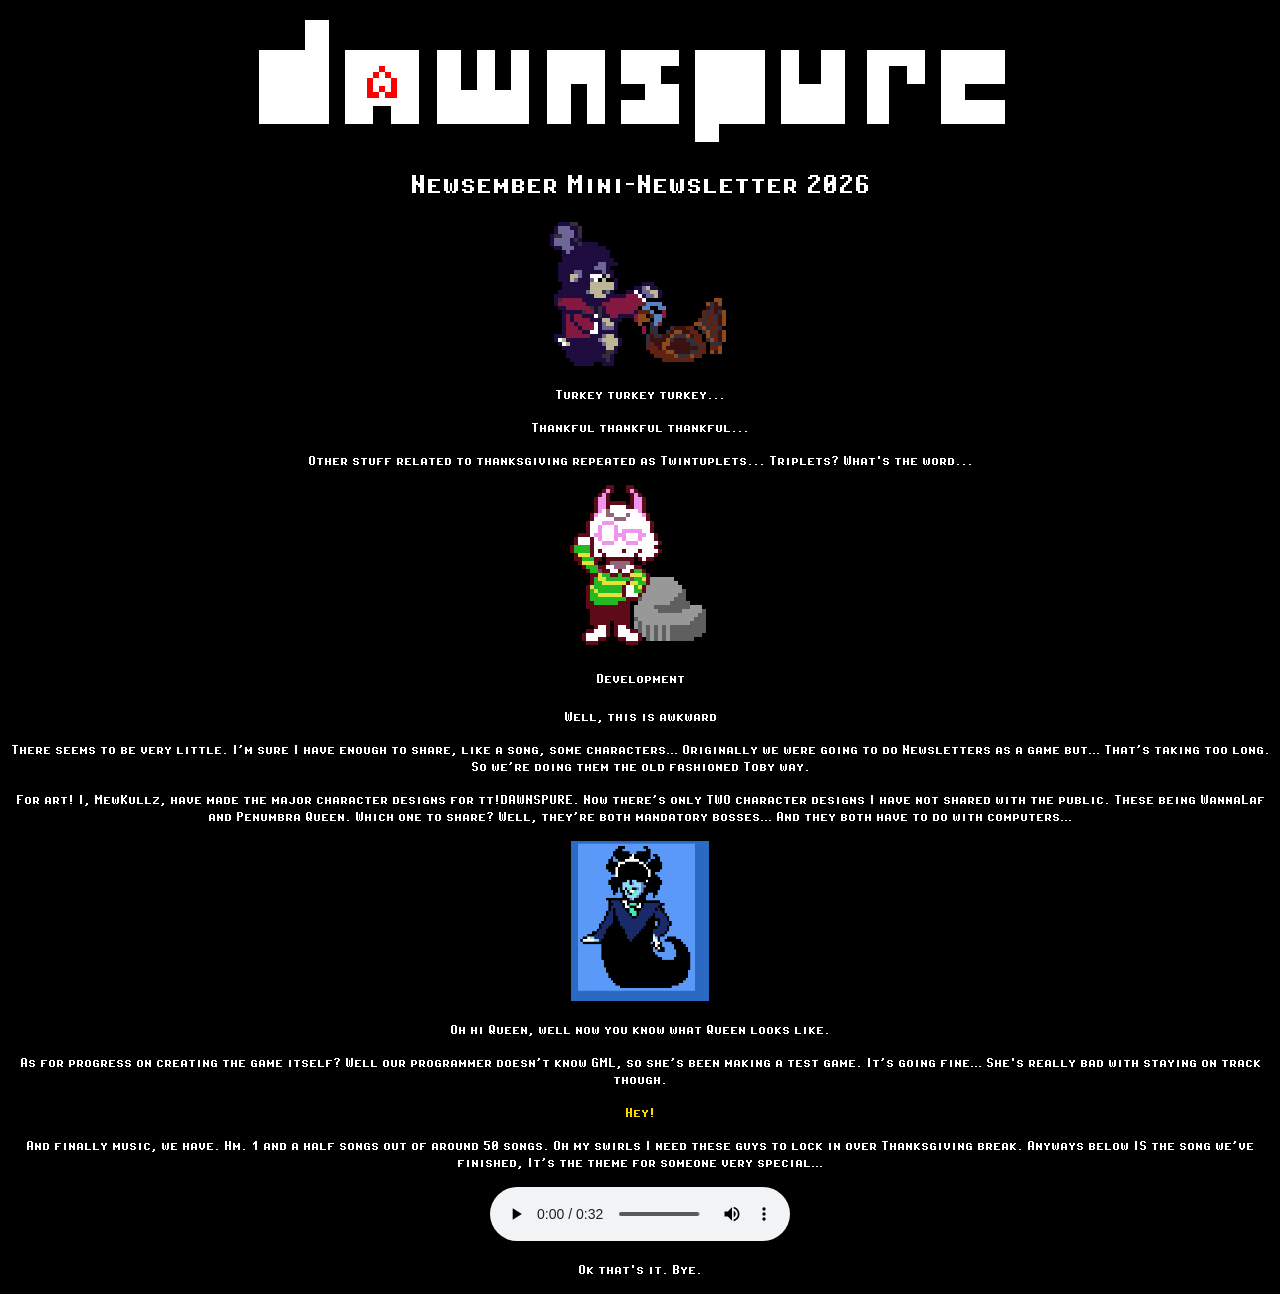
==== index.html @ bab5bdd1 "Update index.html" ====
<!DOCTYPE html>
<html>
<head>
    <title>DAWNSPURE Newsletter</title>
    <link rel="icon" type="image/x-icon" href="favicon.ico">
    <style>
        @font-face {
        font-family: 'UTDR';
        src: url('utdr.ttf') format('truetype');
        font-weight: normal;
        }

        body {
            font-family: 'UTDR', monospace;
        }
    </style>
</head>
<body style="background-color:black;">
    <center>
        <img src="dawnstitle.png" alt="Dawnspure Title Logo">
    </center>
    <h1 style="text-align:center;color:white;">Newsember Mini-Newsletter 2026</h1>
    <div>
        <center>
            <img src="dtpet.gif" alt="Dess petting a turkey" style="width:180px;height:144px;">
        </center>
    </div>
    <p style="text-align:center;color:white;">Turkey turkey turkey...</p>
    <p style="text-align:center;color:white;">Thankful thankful thankful...</p>
    <p style="text-align:center;color:white;">Other stuff related to thanksgiving repeated as Twintuplets... Triplets? What's the word...</p>
    <div>
        <center>
            <img src="AThink.gif" alt="Azzy thinking on a rock" style="width:140px;height:160px;">
        </center>
    </div>
    <h4 style="text-align:center;color:white;">Development</h4>
    <p style="text-align:center;color:white;">Well, this is awkward</p>
    <p style="text-align:center;color:white;">There seems to be very little. I’m sure I have enough to share, like a song, some characters… Originally we were going to do Newsletters as a game but… That’s taking too long. So we’re doing them the old fashioned Toby way.</p>
    <p style="text-align:center;color:white;">For art! I, MewKullz, have made the major character designs for tt!DAWNSPURE. Now there’s only TWO character designs I have not shared with the public. These being WannaLaf and Penumbra Queen. Which one to share? Well, they’re both mandatory bosses… And they both have to do with computers…</p>
    <div>
        <center>
            <img src="Queen.png" alt="Queen's sprite with a blue background" style="width:138px;height:160px;">
        </center>
    </div>
    <p style="text-align:center;color:white;">Oh hi Queen, well now you know what Queen looks like.</p>
    <p style="text-align:center;color:white;">As for progress on creating the game itself? Well our programmer doesn’t know GML, so she’s been making a test game. It’s going fine… She's really bad with staying on track though.</p>
    <p style="text-align:center;color:gold;font-size:8;">Hey!</p>
    <p style="text-align:center;color:white;">And finally music, we have. Hm. 1 and a half songs out of around 50 songs. Oh my swirls I need these guys to lock in over Thanksgiving break. Anyways below IS the song we’ve finished, It’s the theme for someone very special…</p>
    <center>
        <audio controls>
            <source src="BEYOND.ogg" type="audio/ogg">
            Your browser does not support the audio element.
        </audio>
    </center>
    <p style="text-align:center;color:white;">Ok that's it. Bye.</p>
</body>
</html>
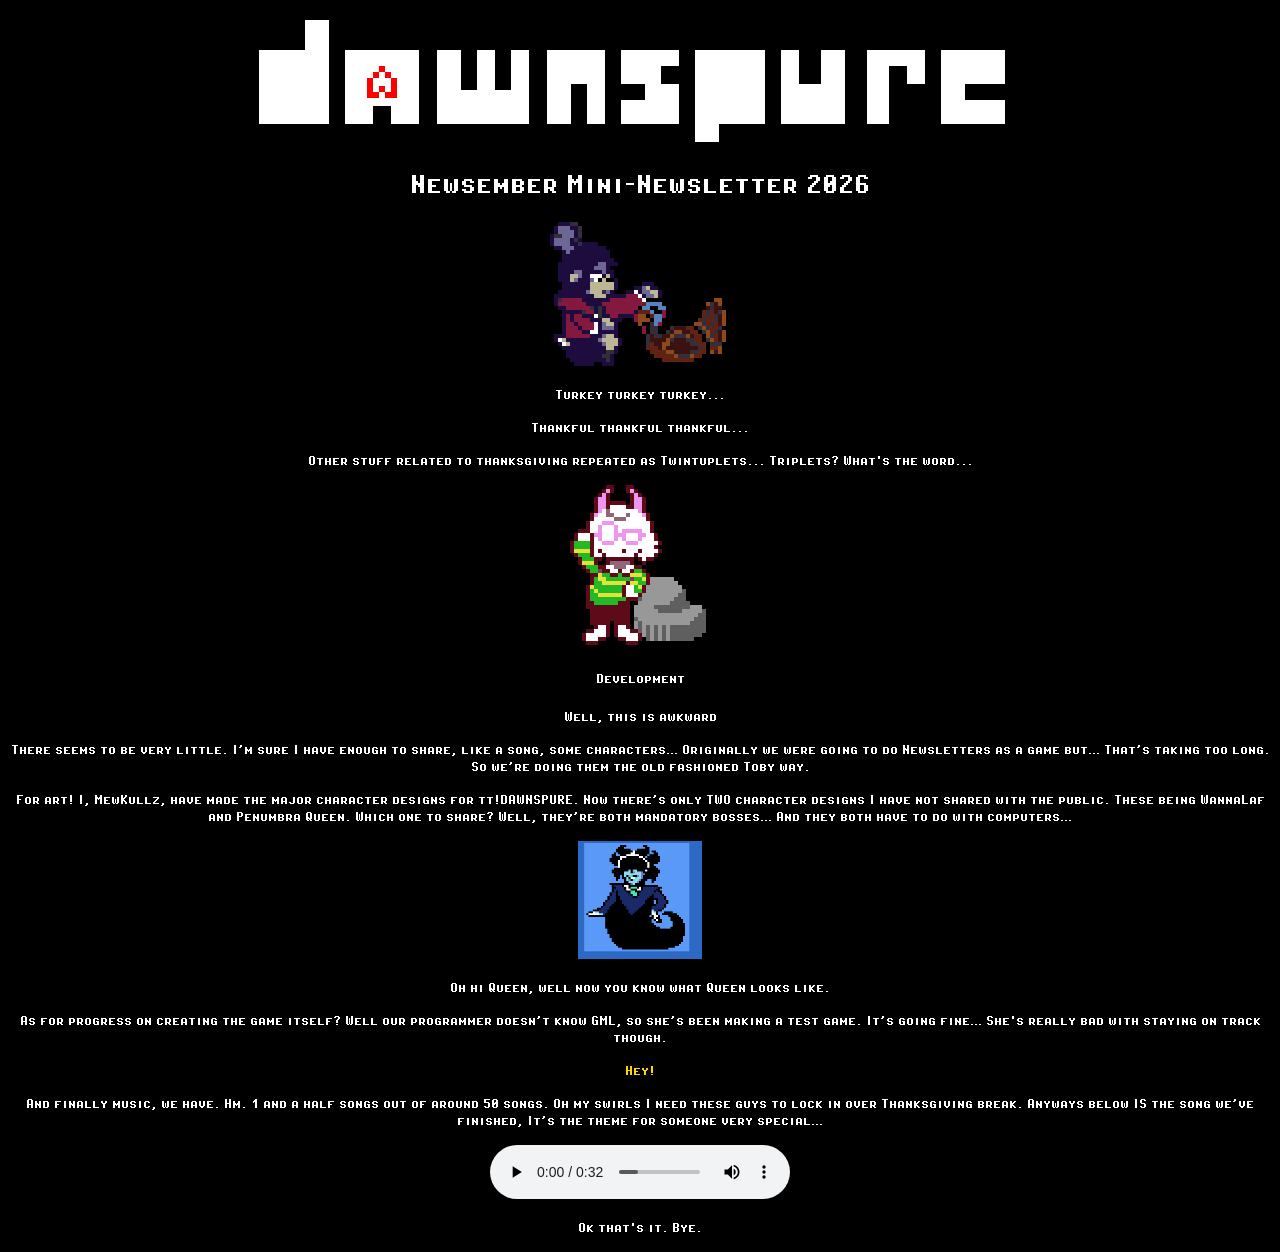
==== commit 50a364ad: "Update index.html" ====
--- a/index.html
+++ b/index.html
@@ -39,7 +39,7 @@
     <p style="text-align:center;color:white;">For art! I, MewKullz, have made the major character designs for tt!DAWNSPURE. Now there’s only TWO character designs I have not shared with the public. These being WannaLaf and Penumbra Queen. Which one to share? Well, they’re both mandatory bosses… And they both have to do with computers…</p>
     <div>
         <center>
-            <img src="Queen.png" alt="Queen's sprite with a blue background" style="width:138px;height:160px;">
+            <img src="Queen.png" alt="Queen's sprite with a blue background" style="width:124px;height:118px;">
         </center>
     </div>
     <p style="text-align:center;color:white;">Oh hi Queen, well now you know what Queen looks like.</p>
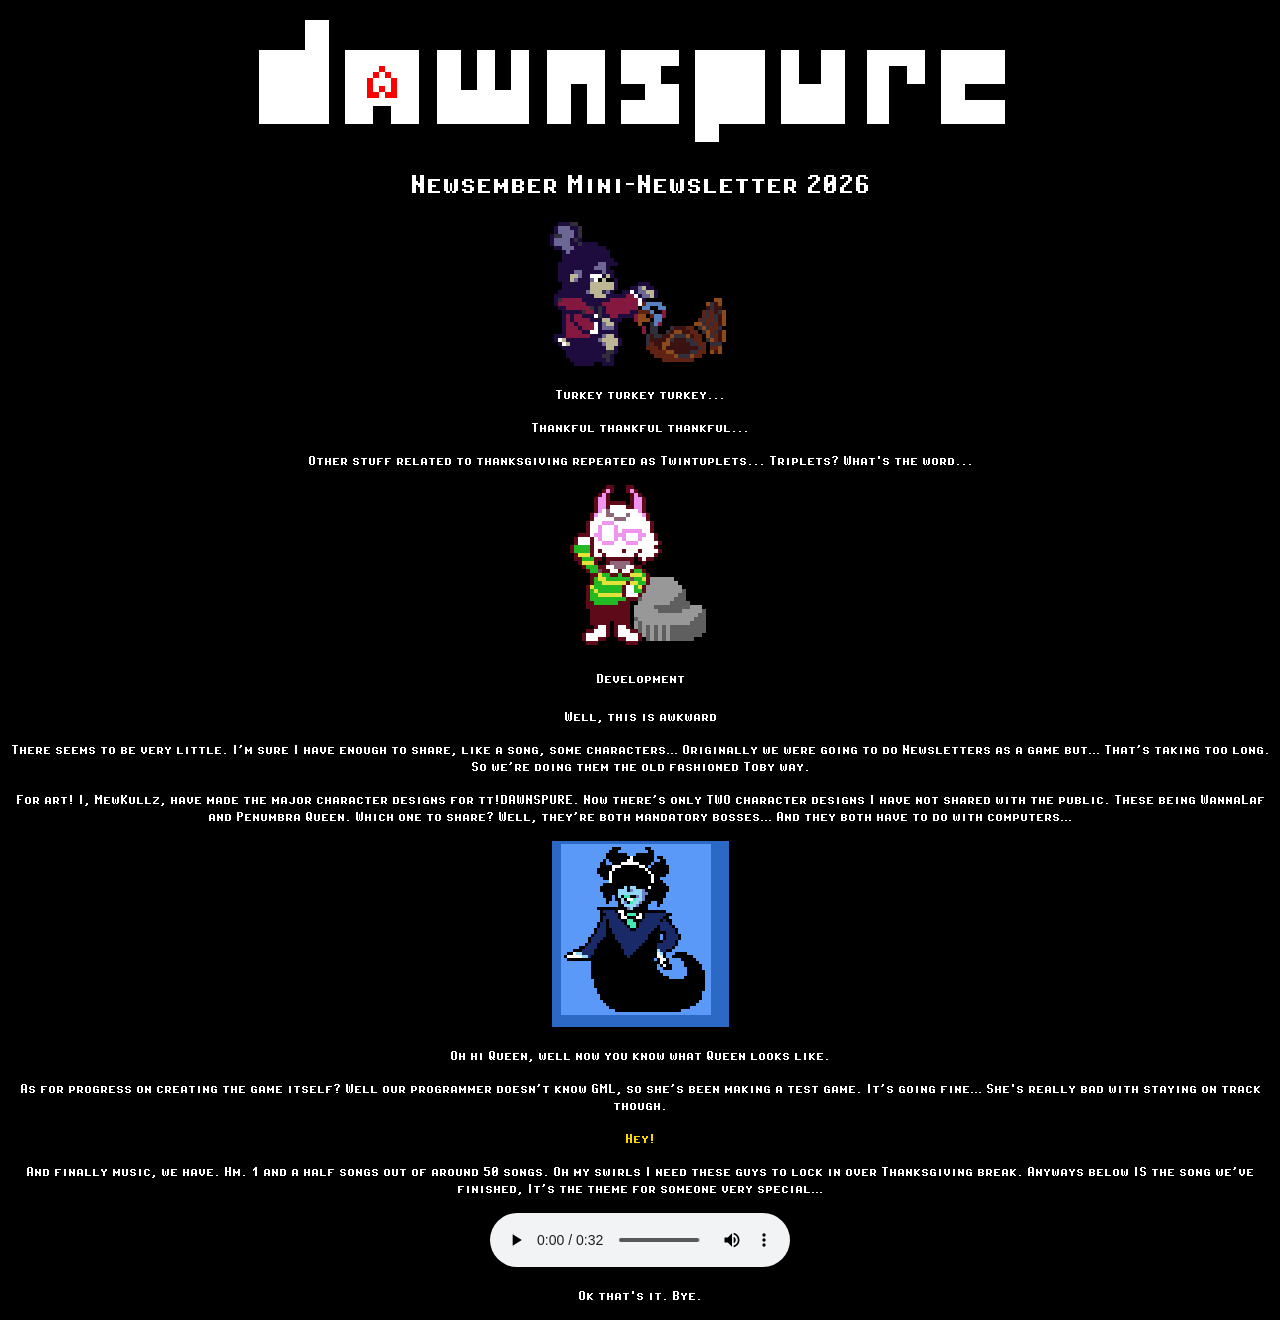
==== commit dc9ef347: "Update index.html" ====
--- a/index.html
+++ b/index.html
@@ -39,7 +39,7 @@
     <p style="text-align:center;color:white;">For art! I, MewKullz, have made the major character designs for tt!DAWNSPURE. Now there’s only TWO character designs I have not shared with the public. These being WannaLaf and Penumbra Queen. Which one to share? Well, they’re both mandatory bosses… And they both have to do with computers…</p>
     <div>
         <center>
-            <img src="Queen.png" alt="Queen's sprite with a blue background" style="width:124px;height:118px;">
+            <img src="Queen.png" alt="Queen's sprite with a blue background" style="width:177px;height:186px;">
         </center>
     </div>
     <p style="text-align:center;color:white;">Oh hi Queen, well now you know what Queen looks like.</p>
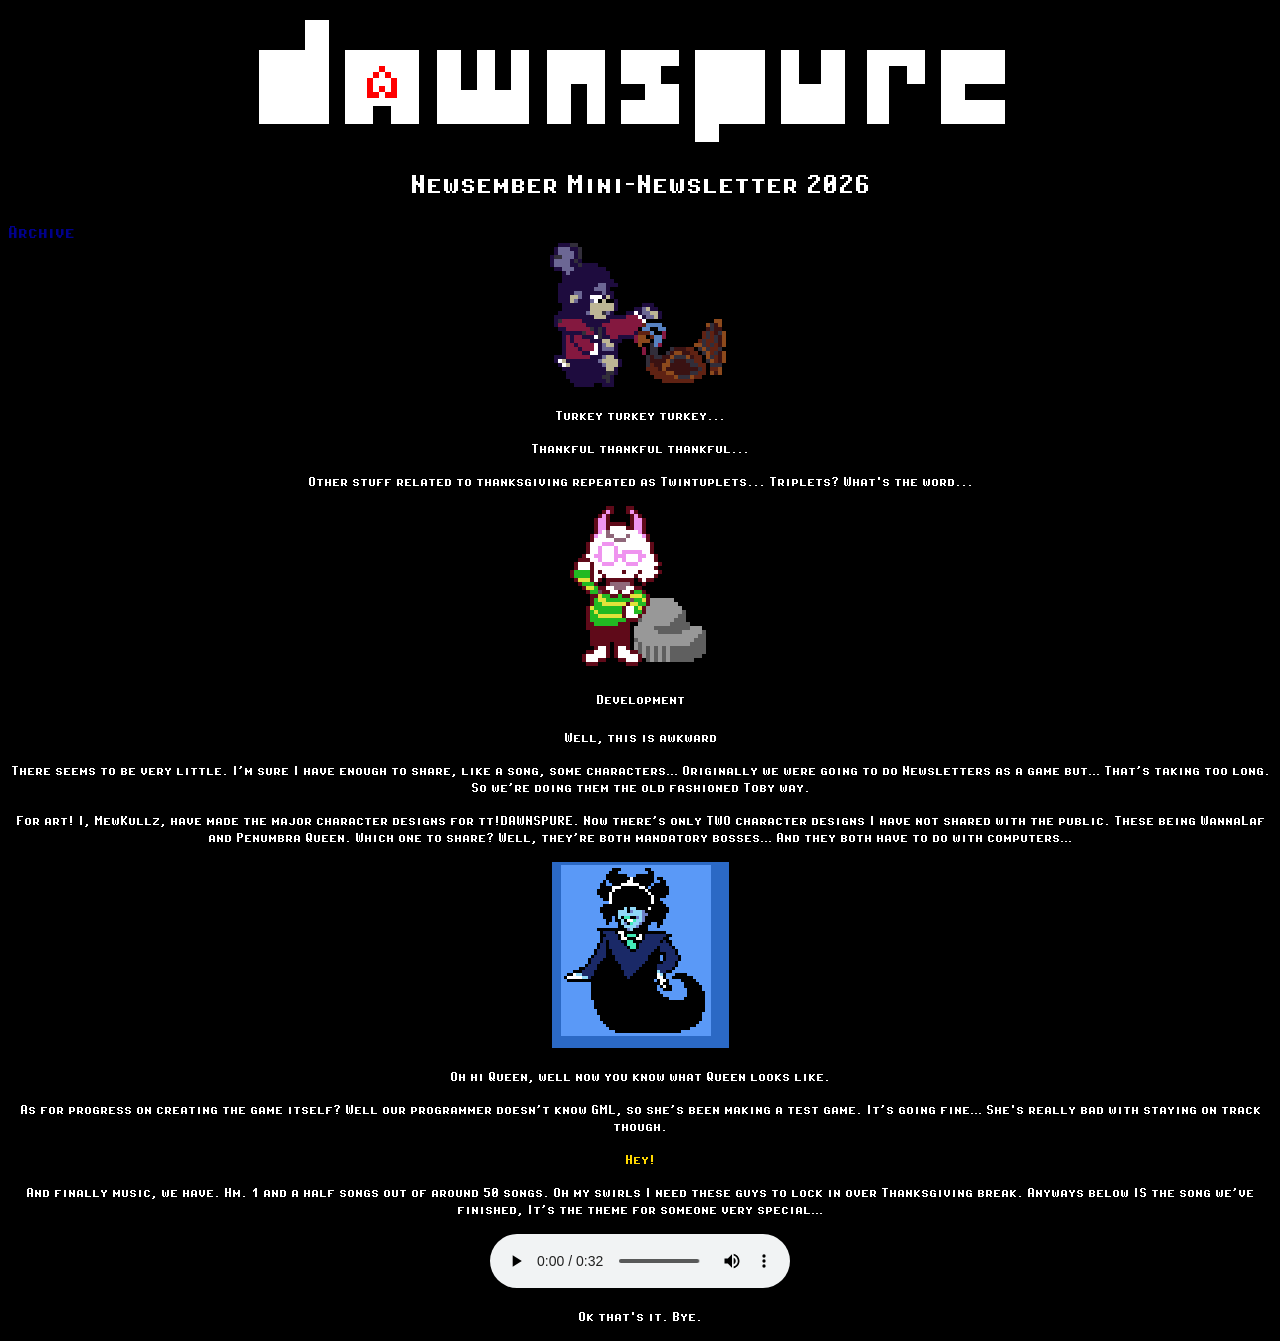
==== commit 7da195c3: "Added link to archive" ====
--- a/index.html
+++ b/index.html
@@ -20,6 +20,7 @@
         <img src="dawnstitle.png" alt="Dawnspure Title Logo">
     </center>
     <h1 style="text-align:center;color:white;">Newsember Mini-Newsletter 2026</h1>
+    <a href="/dawnspure-news/archive" style="text-align:center;color:darkblue;font-size:20px;text-decoration:none;">Archive</a>
     <div>
         <center>
             <img src="dtpet.gif" alt="Dess petting a turkey" style="width:180px;height:144px;">
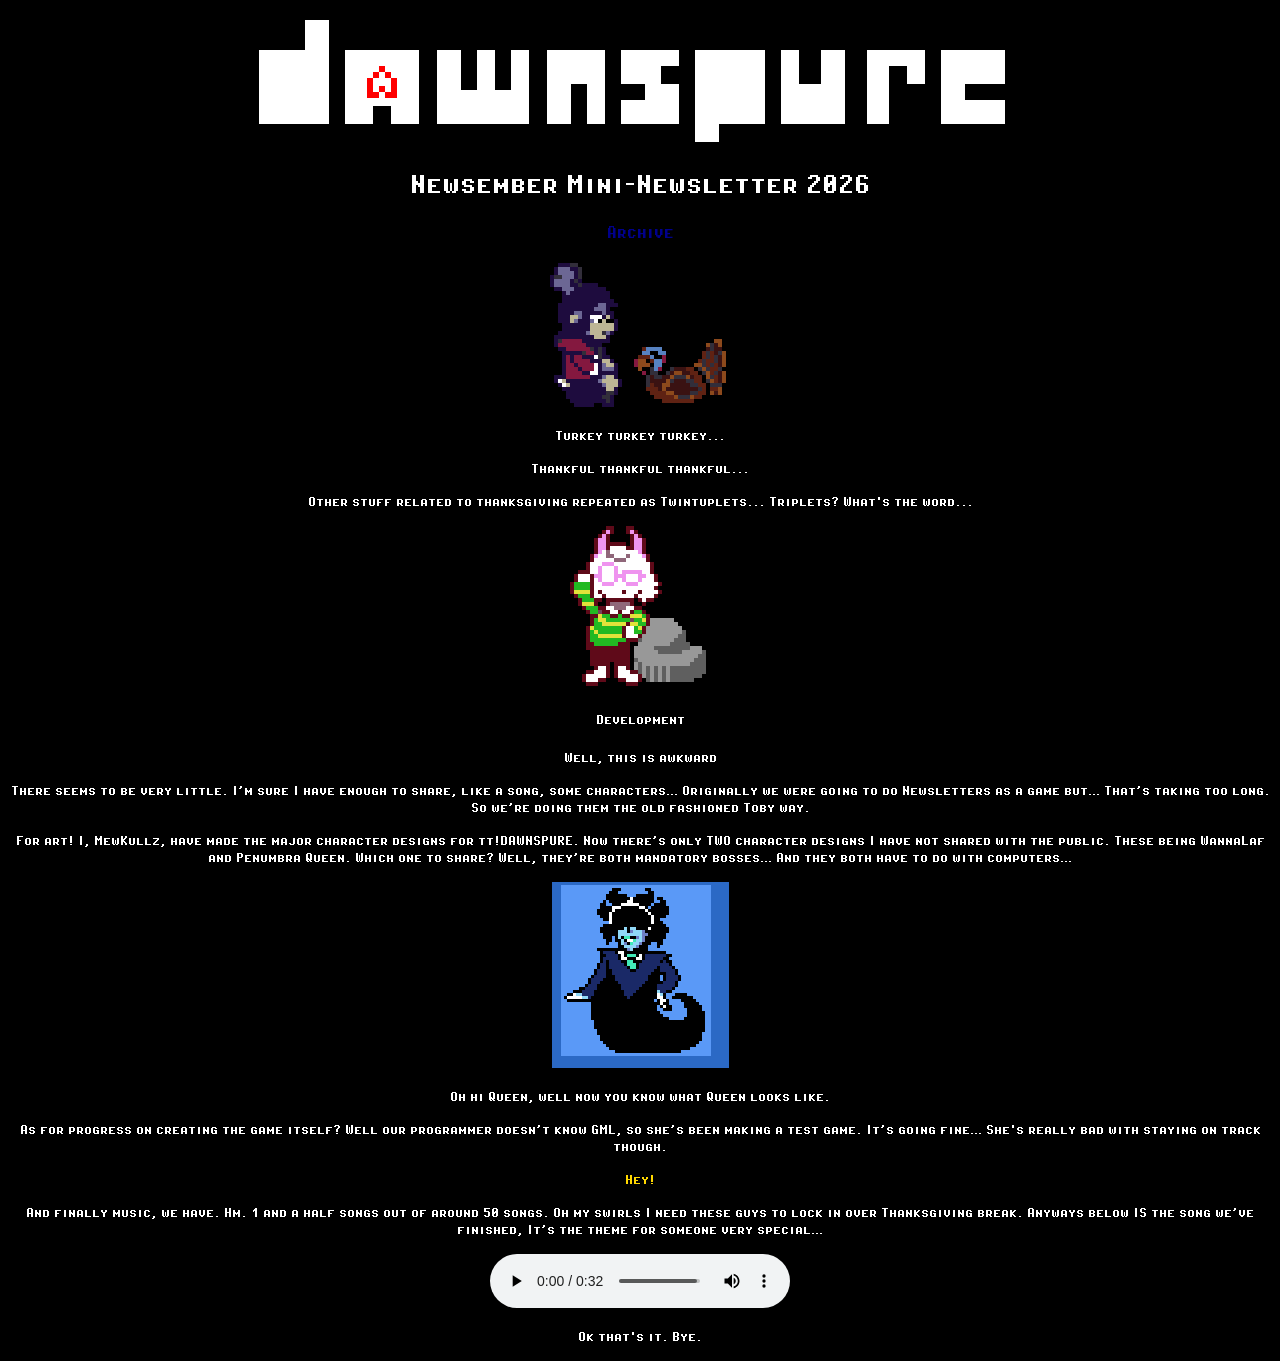
==== commit 4401017f: "Attempt 1 fix archvie" ====
--- a/index.html
+++ b/index.html
@@ -20,7 +20,7 @@
         <img src="dawnstitle.png" alt="Dawnspure Title Logo">
     </center>
     <h1 style="text-align:center;color:white;">Newsember Mini-Newsletter 2026</h1>
-    <a href="/dawnspure-news/archive" style="text-align:center;color:darkblue;font-size:20px;text-decoration:none;">Archive</a>
+    <a href="/dawnspure-news/archive"></a><p style="text-align:center;color:darkblue;font-size:20px;text-decoration:none;">Archive</a> 
     <div>
         <center>
             <img src="dtpet.gif" alt="Dess petting a turkey" style="width:180px;height:144px;">
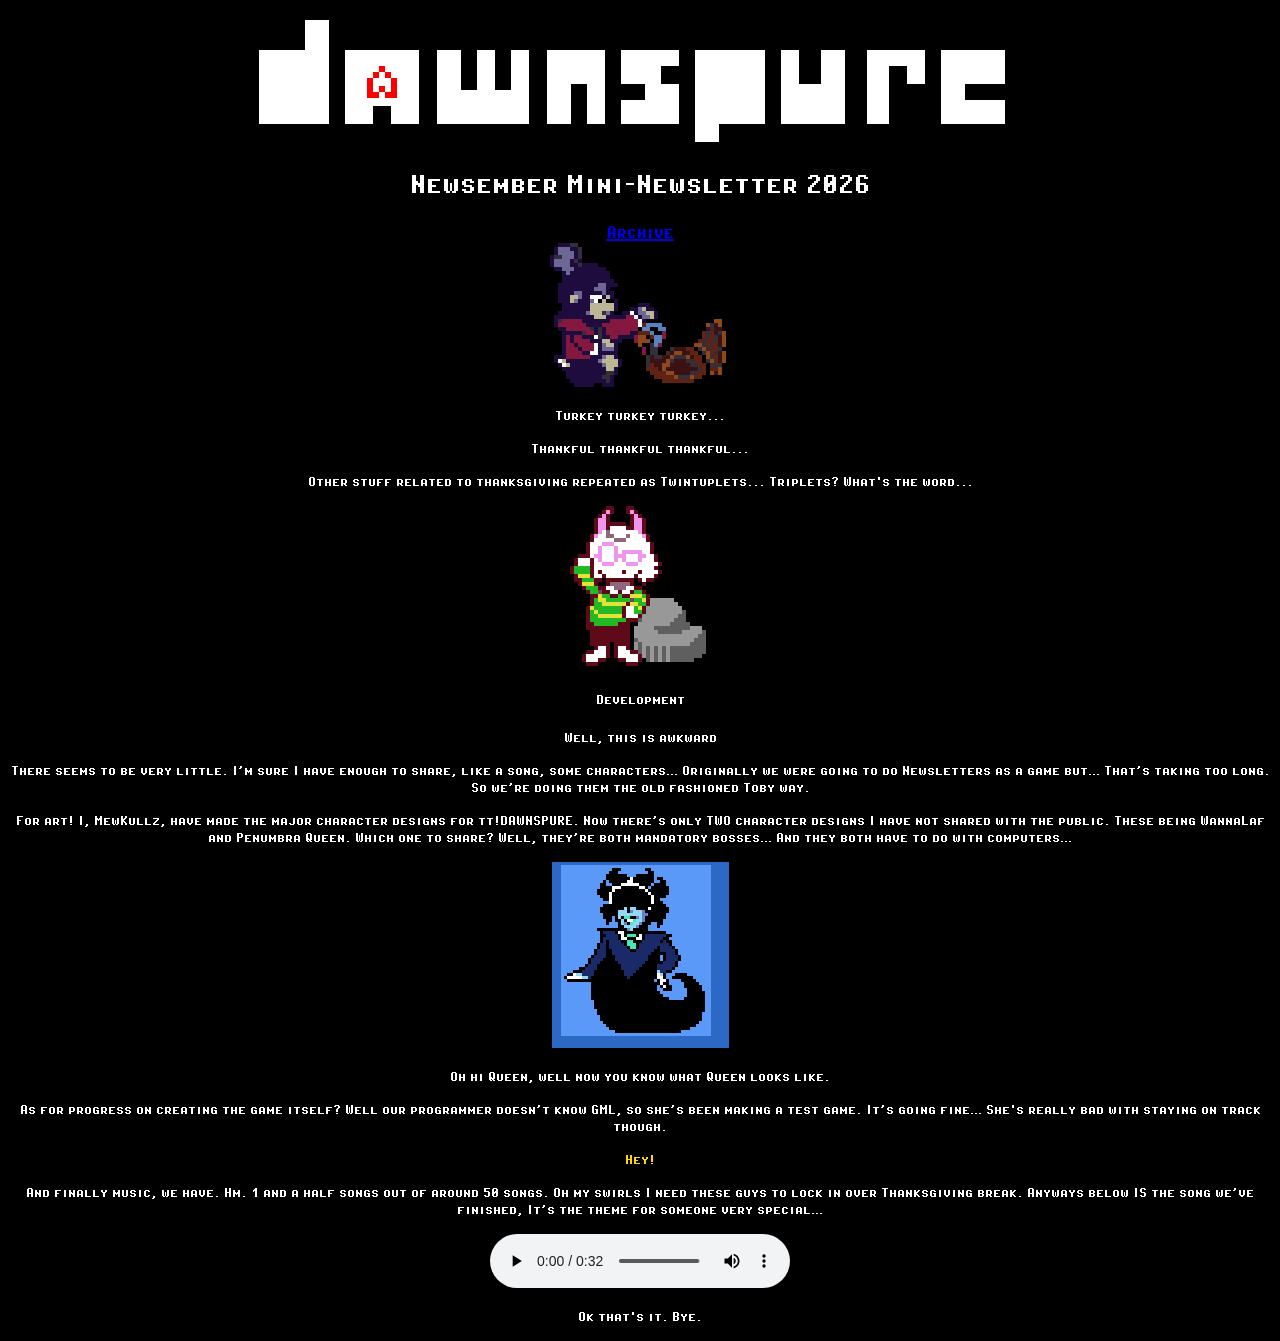
==== commit 2435ec9c: "Attempt 2 fix archive" ====
--- a/index.html
+++ b/index.html
@@ -20,7 +20,9 @@
         <img src="dawnstitle.png" alt="Dawnspure Title Logo">
     </center>
     <h1 style="text-align:center;color:white;">Newsember Mini-Newsletter 2026</h1>
-    <a href="/dawnspure-news/archive"></a><p style="text-align:center;color:darkblue;font-size:20px;text-decoration:none;">Archive</a> 
+    <div style="text-align:center;color:darkblue;font-size:20px;text-decoration:none;">
+        <a href="/dawnspure-news/archive">Archive</a>
+    </div>
     <div>
         <center>
             <img src="dtpet.gif" alt="Dess petting a turkey" style="width:180px;height:144px;">
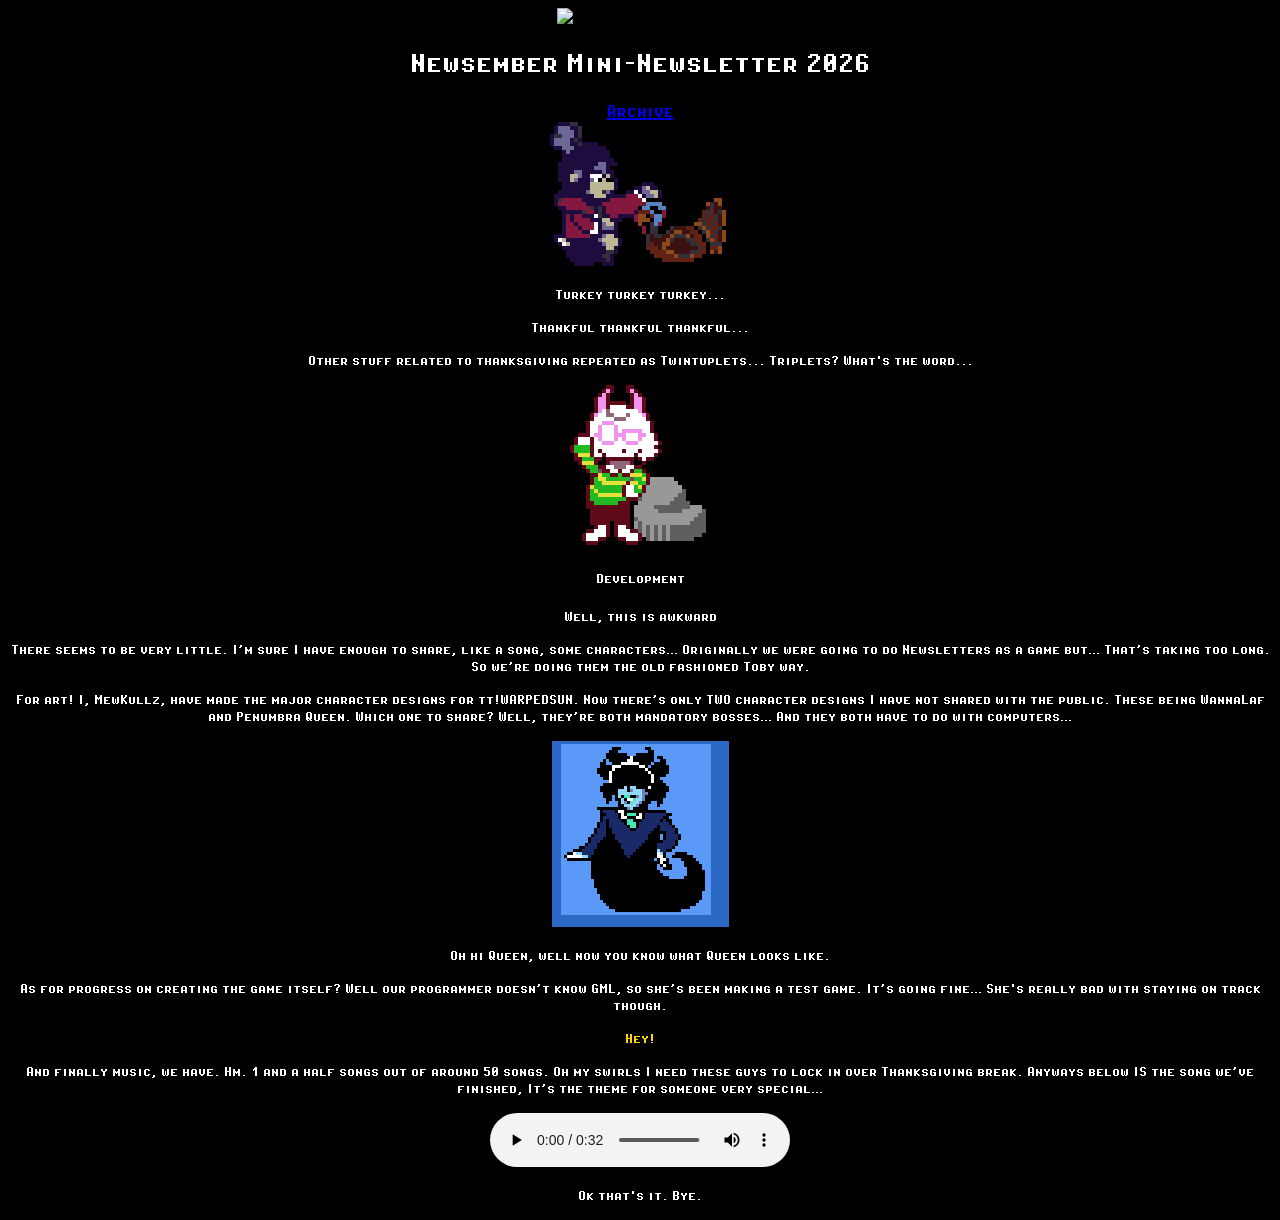
==== commit 18c7eeda: "Update index.html" ====
--- a/index.html
+++ b/index.html
@@ -1,7 +1,7 @@
 <!DOCTYPE html>
 <html>
 <head>
-    <title>DAWNSPURE Newsletter</title>
+    <title>WARPEDSUN Newsletter</title>
     <link rel="icon" type="image/x-icon" href="favicon.ico">
     <style>
         @font-face {
@@ -17,11 +17,11 @@
 </head>
 <body style="background-color:black;">
     <center>
-        <img src="dawnstitle.png" alt="Dawnspure Title Logo">
+        <img src="warptitle.png" alt="WarpedSun Title Logo">
     </center>
     <h1 style="text-align:center;color:white;">Newsember Mini-Newsletter 2026</h1>
     <div style="text-align:center;color:darkblue;font-size:20px;text-decoration:none;">
-        <a href="/dawnspure-news/archive">Archive</a>
+        <a href="/warpedsun-news/archive">Archive</a>
     </div>
     <div>
         <center>
@@ -39,7 +39,7 @@
     <h4 style="text-align:center;color:white;">Development</h4>
     <p style="text-align:center;color:white;">Well, this is awkward</p>
     <p style="text-align:center;color:white;">There seems to be very little. I’m sure I have enough to share, like a song, some characters… Originally we were going to do Newsletters as a game but… That’s taking too long. So we’re doing them the old fashioned Toby way.</p>
-    <p style="text-align:center;color:white;">For art! I, MewKullz, have made the major character designs for tt!DAWNSPURE. Now there’s only TWO character designs I have not shared with the public. These being WannaLaf and Penumbra Queen. Which one to share? Well, they’re both mandatory bosses… And they both have to do with computers…</p>
+    <p style="text-align:center;color:white;">For art! I, MewKullz, have made the major character designs for tt!WARPEDSUN. Now there’s only TWO character designs I have not shared with the public. These being WannaLaf and Penumbra Queen. Which one to share? Well, they’re both mandatory bosses… And they both have to do with computers…</p>
     <div>
         <center>
             <img src="Queen.png" alt="Queen's sprite with a blue background" style="width:177px;height:186px;">
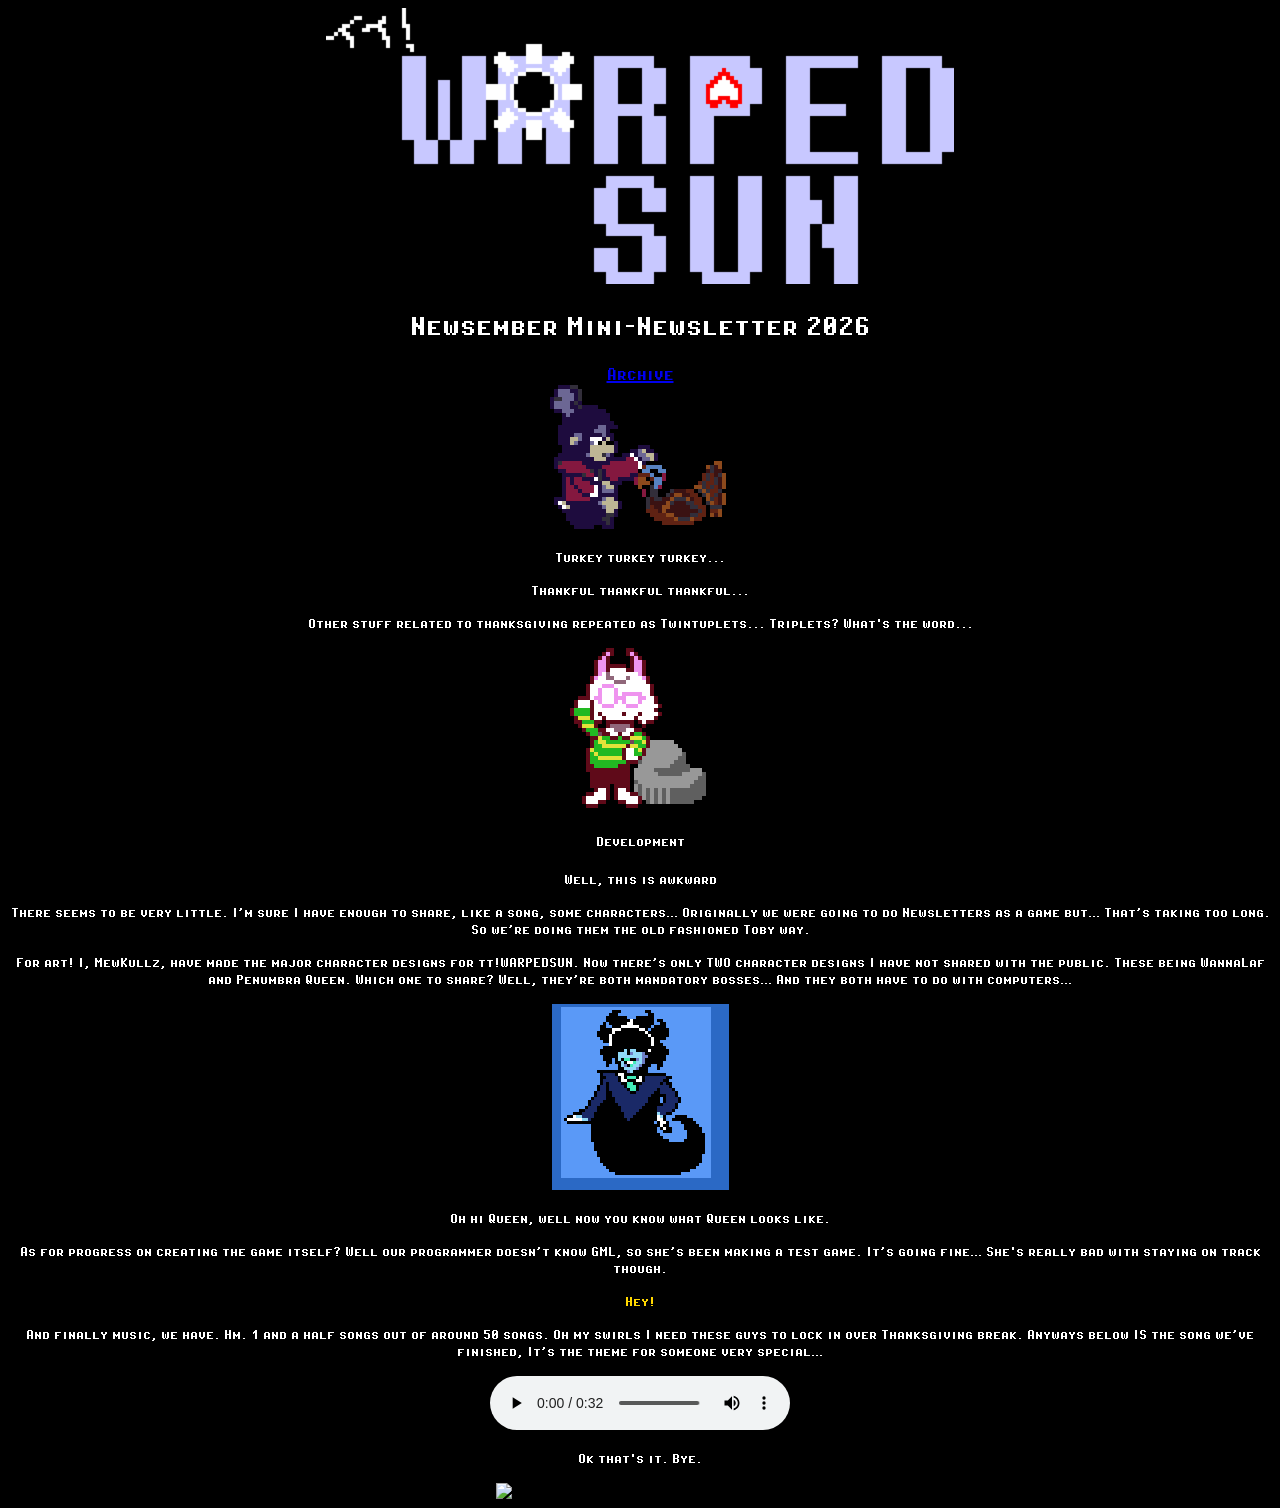
==== commit 25ca3d4f: "Update index.html" ====
--- a/index.html
+++ b/index.html
@@ -56,5 +56,10 @@
         </audio>
     </center>
     <p style="text-align:center;color:white;">Ok that's it. Bye.</p>
+    <div>
+        <center>
+            <img src="mfstar.gif" alt="I'm the original                        manyframestarwalker" style="width:111px;height:108px;">
+        </center>
+    </div>
 </body>
 </html>
